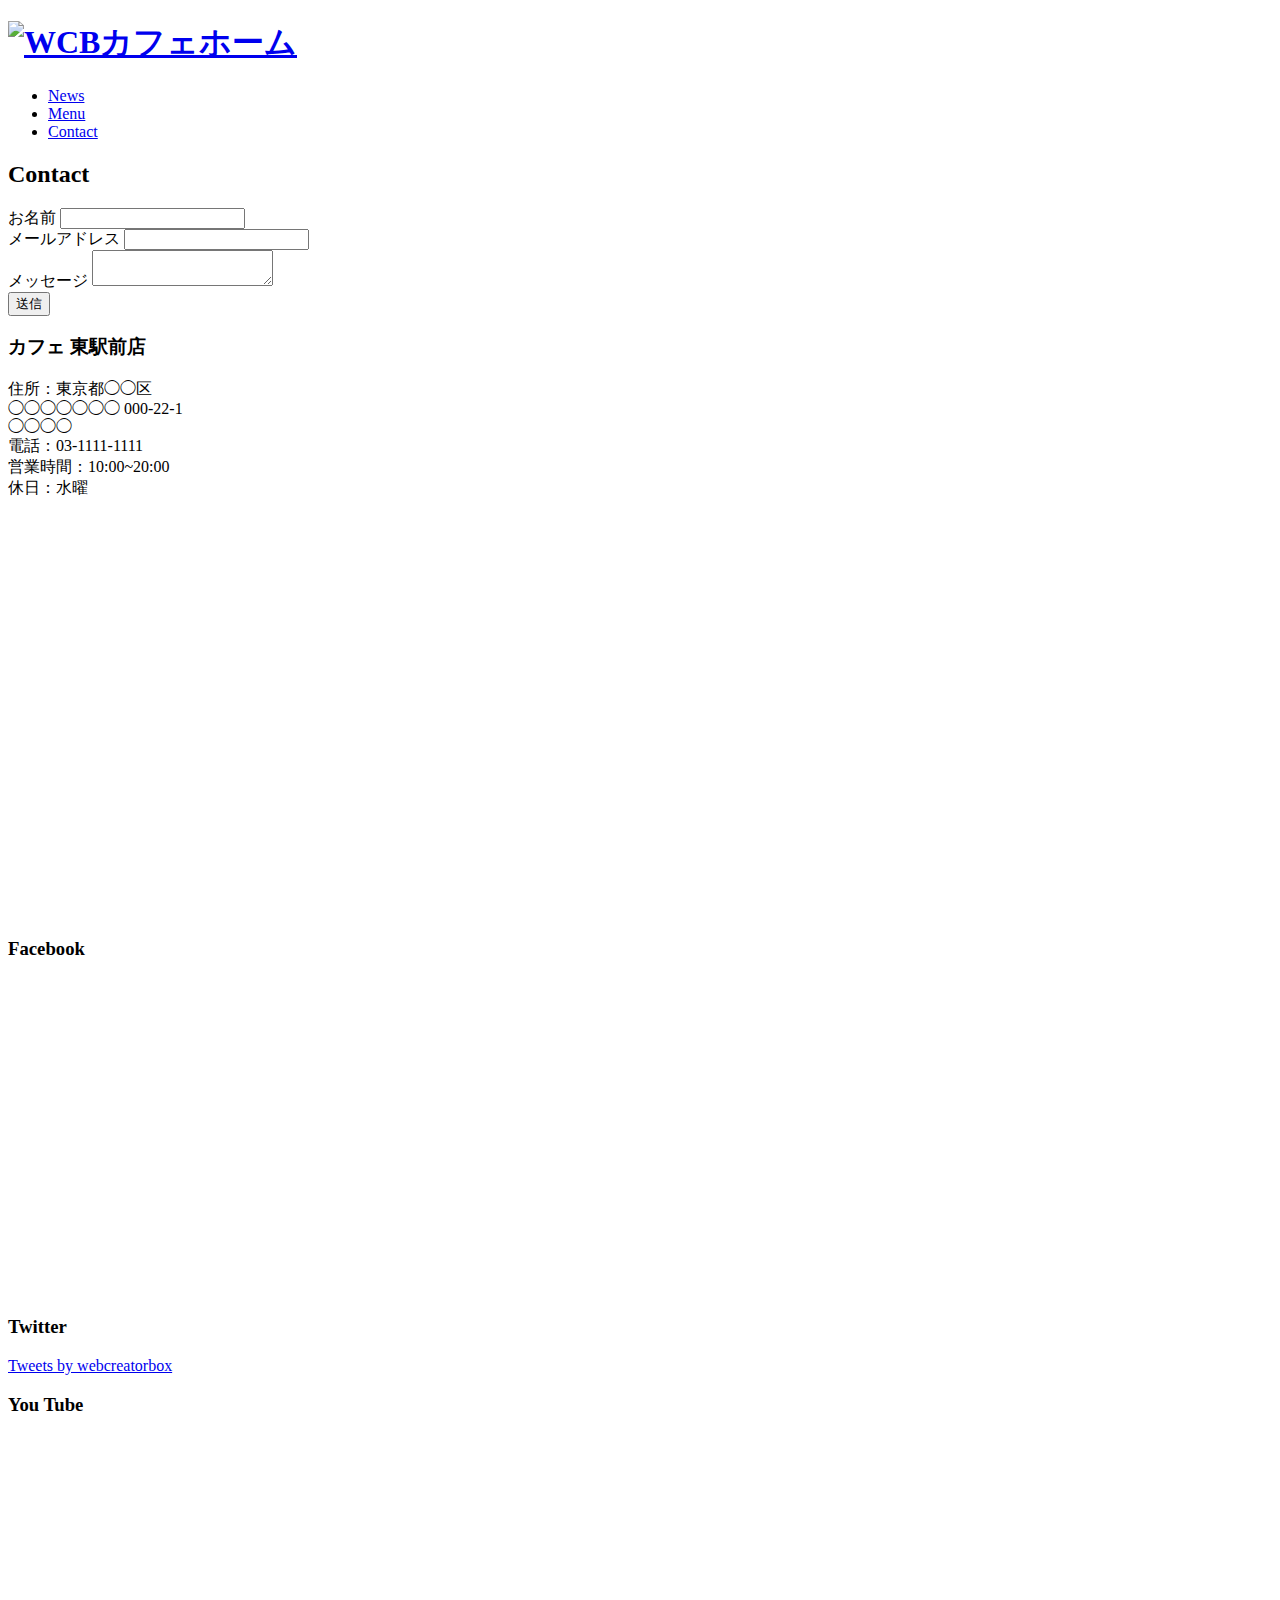
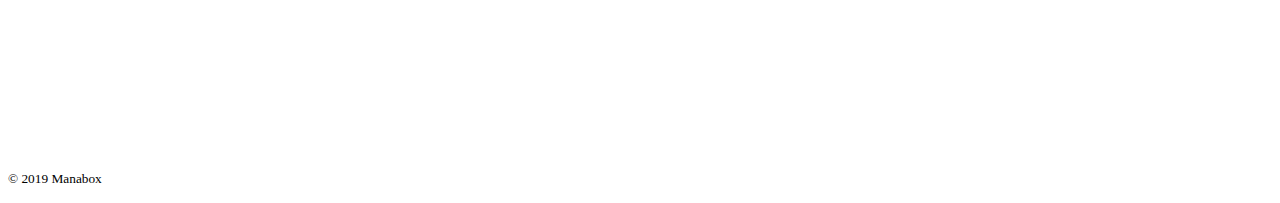
==== contact.html @ 943b2fc3 "Add files via upload" ====
<!DOCTYPE html>
<html lang="ja">
  <head>
    <meta charset="utf-8">
    <title>WCB Cafe - CONTACT</title>
    <meta name="description" content="ブレンドコーヒーとヘルシーなオーガニックフードを提供するカフェ">
    <link rel="icon" type="image/png" href="images/favicon.png">
    <meta name="viewport" content="width=device-width, initial-scale=1">
    <meta property="og:url" content="http://example.com/index.html">
    <meta property="og:type" content="website">
    <meta property="og:title" content="WCB Cafe Home">
    <meta property="og:description" content="おしゃれなカフェで癒されてみませんか？無添加の食材で体の中からリフレッシュ。">
    <meta property="og:image" content="http://example.com/images/ogp.jpg">
  <!-- CSS -->
    <link rel="stylesheet" href="https://unpkg.com/ress/dist/ress.min.css">
    <link href="https://fonts.googleapis.com/css?family=Philosopher" rel="stylesheet">
    <link href="css/style.css" rel="stylesheet">
  </head>
  <body>
    <div id="contact" class="big-bg">
    <header class="page-header wrapper">
      <h1><a href="index.html"><img class="logo" src="images/logo.svg" alt="WCBカフェホーム"></a></h1>
      <nav>
        <ul class="main-nav">
          <li><a href="news.html">News</a></li>
          <li><a href="menu.html">Menu</a></li>
          <li><a href="contact.html">Contact</a></li>
        </ul>
      </nav>
    </header>
    <div class="wrapper">
      <h2 class="page-title">Contact</h2>
      <form action="#">
        <div>
          <label for="name">お名前</label>
          <input type="text" id="name" name="your-name">
        </div>
        <div>
          <label for="email">メールアドレス</label>
          <input type="email" id="email" name="your-email">
        </div>
        <div>
          <label for="message">メッセージ</label>
          <textarea id="message" name="your-message"></textarea>
        </div>
        <input type="submit" class="button" value="送信">
      </form>
    </div>
    </div><!-- /#contact -->

    <section id="location">
      <div class="wrapper">
        <div class="location-info">
          <h3 class="sub-title">カフェ 東駅前店</h3>
          <p>
            住所：東京都◯◯区<br>
            ◯◯◯◯◯◯◯ 000-22-1<br>
            ◯◯◯◯<br>
            電話：03-1111-1111<br>
            営業時間：10:00~20:00<br>
            休日：水曜
          </p>
        </div><!-- /.location-info -->
        <div class="location-map">
          <iframe src="https://www.google.com/maps/embed?pb=!1m18!1m12!1m3!1d3241.44701250355!2d139.73466851593253!3d35.665993738413505!2m3!1f0!2f0!3f0!3m2!1i1024!2i768!4f13.1!3m3!1m2!1s0x60188b835942e165%3A0xb4897f1f4264c771!2z44CSMTA2LTAwMzIg5p2x5Lqs6YO95riv5Yy65YWt5pys5pyo77yS5LiB55uu77yU4oiS77yV!5e0!3m2!1sja!2sjp!4v1657461663241!5m2!1sja!2sjp" width="800" height="400" style="border:0;" allowfullscreen="" loading="lazy" referrerpolicy="no-referrer-when-downgrade"></iframe>
        </div><!-- /.location-map-->
      </div><!-- /.wrapper -->
    </section><!-- /#location -->

    <section id="sns">
      <div class="wrapper">
        <div class="sns-box">
          <h3 class="sub-title">Facebook</h3>
          <iframe src="https://www.facebook.com/plugins/page.php?href=https%3A%2F%2Fwww.facebook.com%2Ffacebook&tabs=timeline&width=340&height=315&small_header=false&adapt_container_width=true&hide_cover=false&show_facepile=false&appId" width="340" height="315" style="border:none;overflow:hidden" scrolling="no" frameborder="0" allowfullscreen="true" allow="autoplay; clipboard-write; encrypted-media; picture-in-picture; web-share"></iframe>
        </div>
        
        <div class="sns-box">
          <h3 class="sub-title">Twitter</h3>
          <a class="twitter-timeline" data-height="315" href="https://twitter.com/webcreatorbox?ref_src=twsrc%5Etfw">Tweets by webcreatorbox</a> <script async src="https://platform.twitter.com/widgets.js" charset="utf-8"></script>
        </div>

        <div class="sns-box">
          <h3 class="sub-title">You Tube</h3>
          <iframe width="560" height="315" src="https://www.youtube.com/embed/44rFwWd56N4" title="YouTube video player" frameborder="0" allow="accelerometer; autoplay; clipboard-write; encrypted-media; gyroscope; picture-in-picture" allowfullscreen></iframe>
        </div>
      </div><!-- /.wrapper -->
    </section><!-- /.#sns -->
    <footer>
      <div class="wrapper">
        <p><small>&copy; 2019 Manabox</small></p>
      </div>
    </footer>
  </body>
</html>
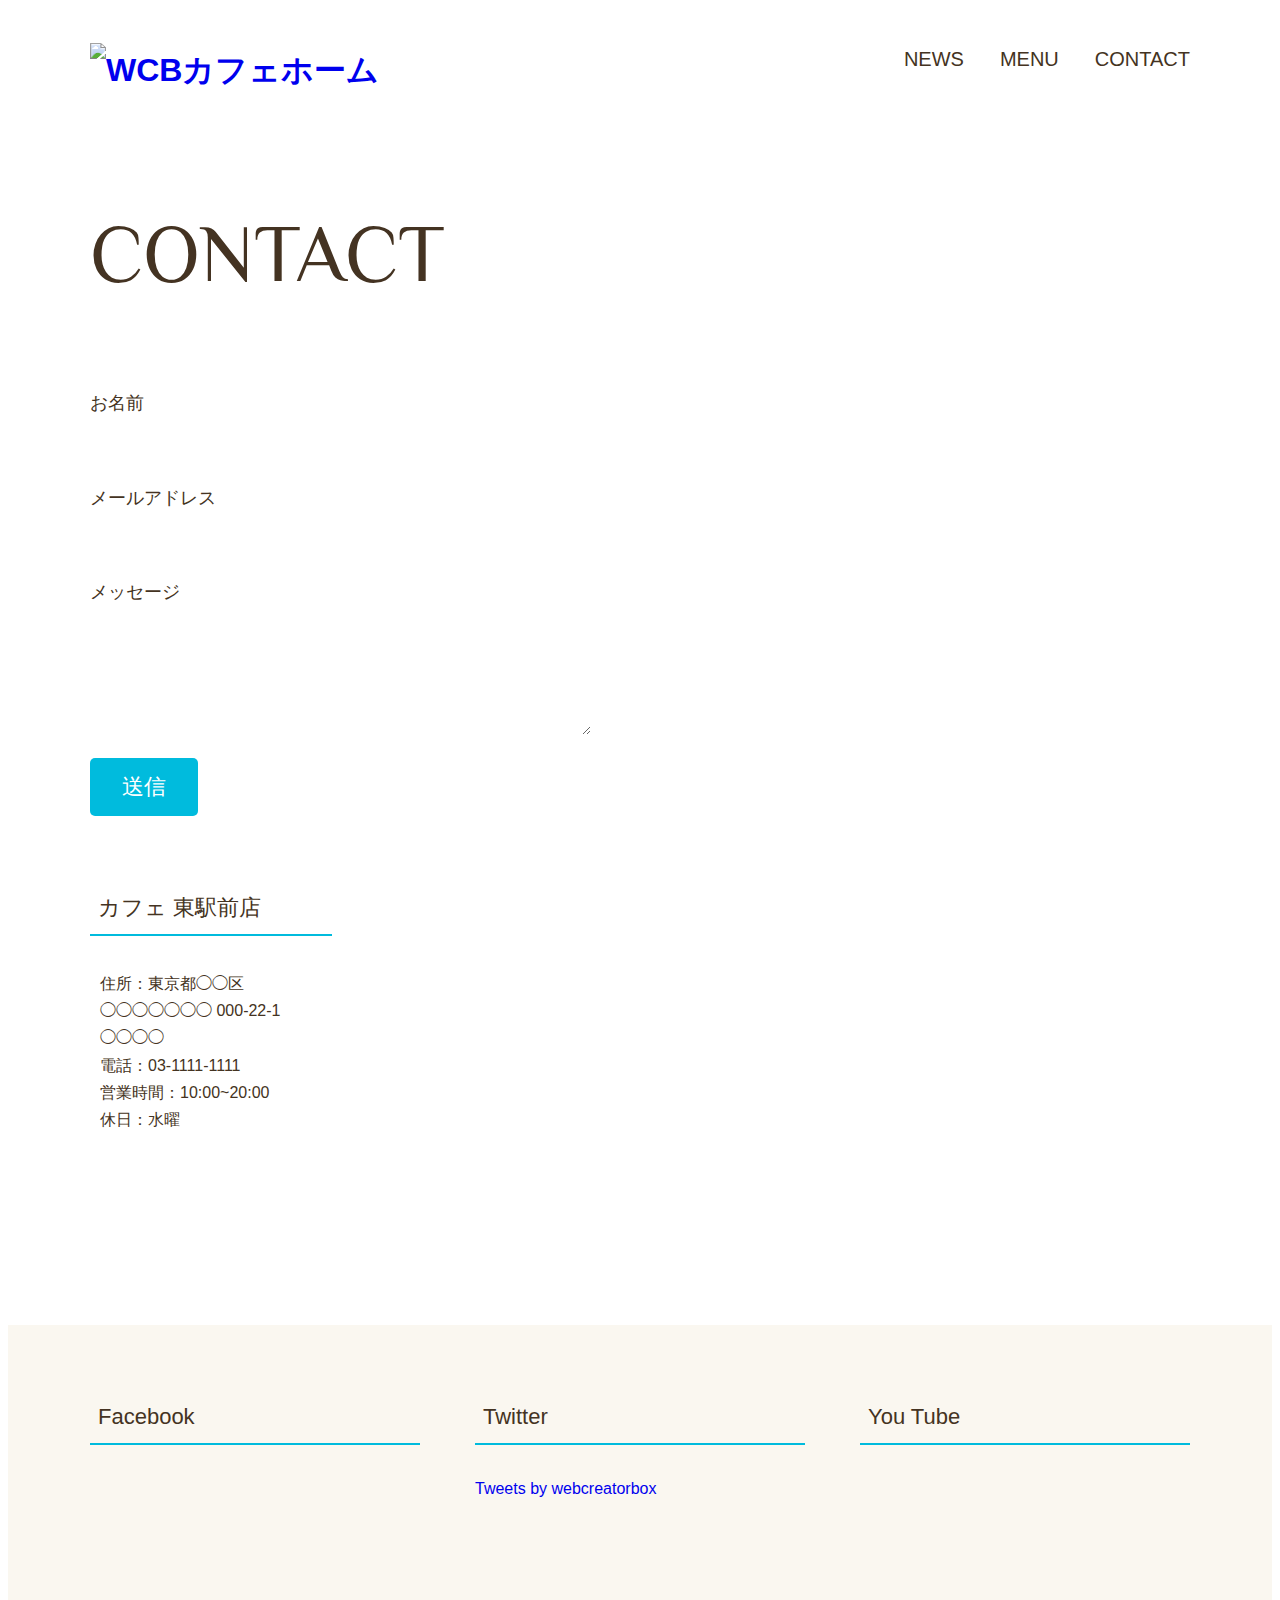
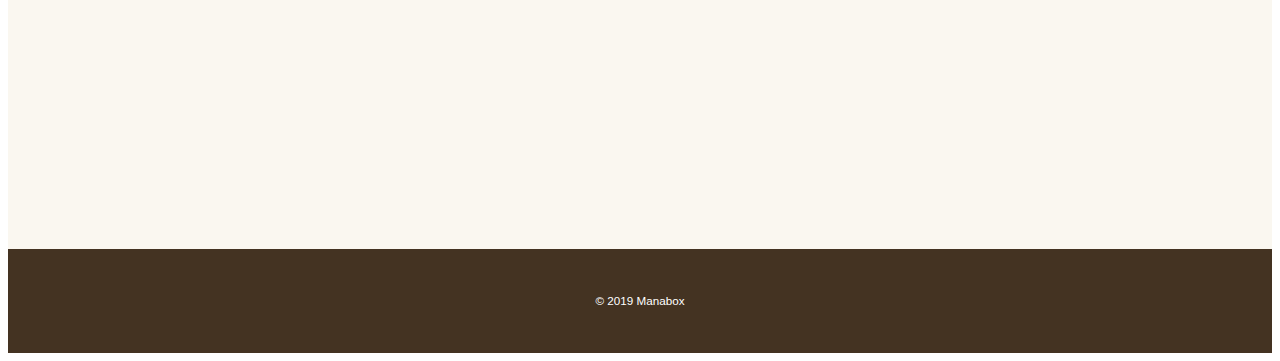
==== commit e4e273e5: "Update contact.html" ====
--- a/contact.html
+++ b/contact.html
@@ -14,7 +14,7 @@
   <!-- CSS -->
     <link rel="stylesheet" href="https://unpkg.com/ress/dist/ress.min.css">
     <link href="https://fonts.googleapis.com/css?family=Philosopher" rel="stylesheet">
-    <link href="css/style.css" rel="stylesheet">
+    <link href="https://ak-no-lis.github.io/wcb-cafe/style.css" rel="stylesheet">
   </head>
   <body>
     <div id="contact" class="big-bg">
@@ -91,4 +91,4 @@
       </div>
     </footer>
   </body>
-</html>+</html>
